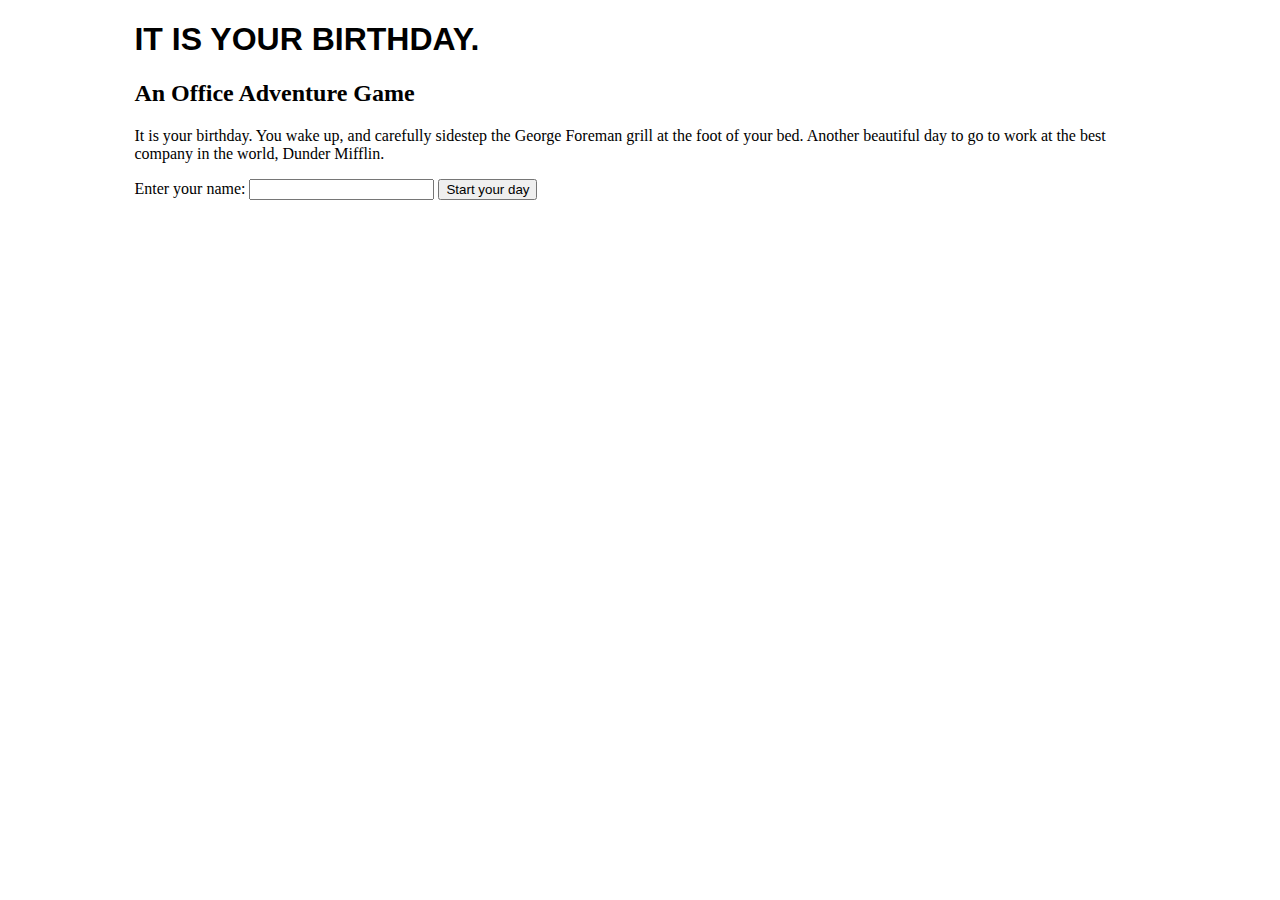
==== home/index.html @ 38249e7d "add makeUser and saveUser functions, and call on user form submit" ====
<!DOCTYPE html>
<html lang="en">

<head>
    <meta charset="UTF-8">
    <meta name="viewport" content="width=device-width, initial-scale=1.0">
    <meta http-equiv="X-UA-Compatible" content="ie=edge">
    <link rel="stylesheet" href="../common/style.css">
    <title>Office Adventure</title>
</head>

<body>
    <header>
        <h1>It is your birthday.</h1>
        <h2>An Office Adventure Game</h2>
    </header>

    <main>
        <p>It is your birthday. You wake up, and carefully sidestep the George Foreman grill at the foot of your bed. Another beautiful day to go to work at the best company in the world, Dunder Mifflin.</p>
        <form id="user-form">
            <label for="name">Enter your name:
                <input id="name" name="name">
            </label>
            <button id="user-form-button">Start your day</button>
        </form>
    </main>

    <footer>
        
    </footer>

    <script type="module" src="./home.js"></script>
</body>

</html>
---- common/style.css ----
header {
    width: 80%;
    margin: 0 auto;
}

h1 {
    font-family: Arial, Helvetica, sans-serif;
    text-transform: uppercase;
}

main {
    width: 80%;
    margin: 0 auto;
}
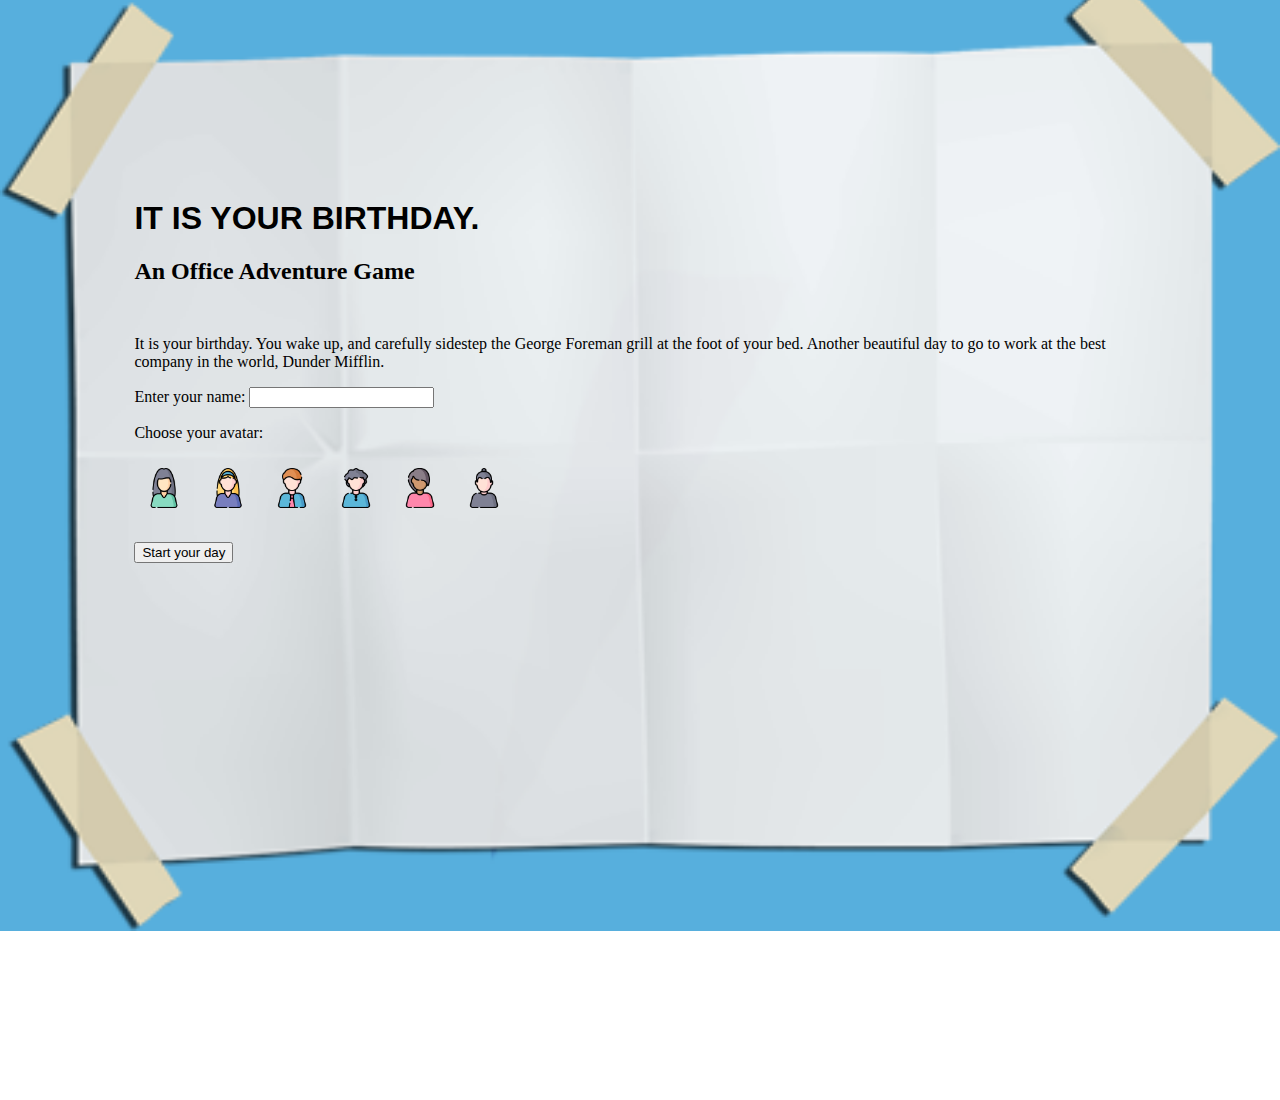
==== commit 00c38725: "add user avatars and home page background" ====
--- a/home/index.html
+++ b/home/index.html
@@ -19,7 +19,32 @@
         <p>It is your birthday. You wake up, and carefully sidestep the George Foreman grill at the foot of your bed. Another beautiful day to go to work at the best company in the world, Dunder Mifflin.</p>
         <form id="user-form">
             <label for="name">Enter your name:
-                <input id="name" name="name">
+                <input type="text" id="name" name="name">
+            </label>
+            <p>Choose your avatar:</p>
+            <label>
+                <input type="radio" name="avatar" id="avatar1" />
+                <img src="../assets/avatars/avatar1.png" />
+            </label>
+            <label>
+                <input type="radio" name="avatar" id="avatar2" />
+                <img src="../assets/avatars/avatar2.png" />
+            </label>
+            <label>
+                <input type="radio" name="avatar" id="avatar3" />
+                <img src="../assets/avatars/avatar3.png" />
+            </label>
+            <label>
+                <input type="radio" name="avatar" id="avatar4" />
+                <img src="../assets/avatars/avatar4.png" />
+            </label>
+            <label>
+                <input type="radio" name="avatar" id="avatar5" />
+                <img src="../assets/avatars/avatar5.png" />
+            </label>
+            <label>
+                <input type="radio" name="avatar" id="avatar6" />
+                <img src="../assets/avatars/avatar6.png" />
             </label>
             <button id="user-form-button">Start your day</button>
         </form>
--- a/common/style.css
+++ b/common/style.css
@@ -1,6 +1,22 @@
+* {
+    box-sizing: border-box;
+}
+
+html {
+    height: 100%;
+}
+
+body {
+    background-image: url('../assets/paper.png');
+    background-size: cover;
+    background-repeat: no-repeat;
+    background-position: center center;
+    height: 100%;
+}
+
 header {
     width: 80%;
-    margin: 0 auto;
+    margin: 200px auto 50px auto;
 }
 
 h1 {
@@ -11,4 +27,25 @@
 main {
     width: 80%;
     margin: 0 auto;
+}
+
+#user-form img {
+    width: 60px;
+    padding: 10px;
+}
+
+button {
+    display: block;
+    margin: 20px 0;
+}
+
+[type="radio"] {
+    display: none;
+}
+
+
+
+input:checked + img {
+    border: 2px solid #FF6D41;
+    border-radius: 50%;
 }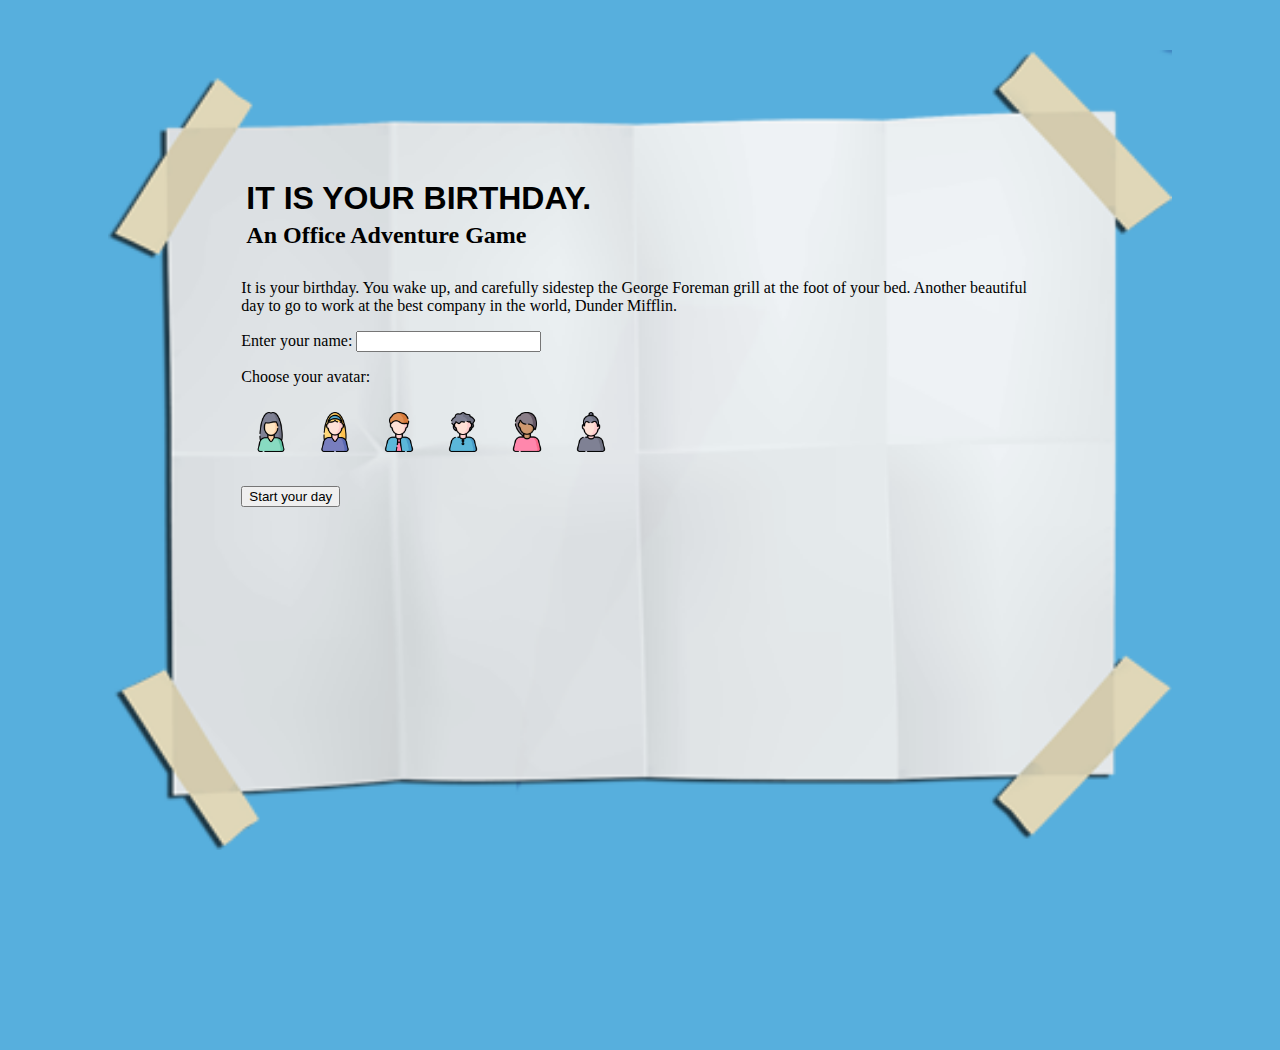
==== commit 0e903047: "adjust background image" ====
--- a/home/index.html
+++ b/home/index.html
@@ -10,50 +10,54 @@
 </head>
 
 <body>
-    <header>
-        <h1>It is your birthday.</h1>
-        <h2>An Office Adventure Game</h2>
-    </header>
+    <div id="paper-container">
+        <div id="content-container">
+            <header>
+            
+                <h1>It is your birthday.</h1>
+                <h2>An Office Adventure Game</h2>
+            </header>
 
-    <main>
-        <p>It is your birthday. You wake up, and carefully sidestep the George Foreman grill at the foot of your bed. Another beautiful day to go to work at the best company in the world, Dunder Mifflin.</p>
-        <form id="user-form">
-            <label for="name">Enter your name:
-                <input type="text" id="name" name="name">
-            </label>
-            <p>Choose your avatar:</p>
-            <label>
-                <input type="radio" name="avatar" id="avatar1" />
-                <img src="../assets/avatars/avatar1.png" />
-            </label>
-            <label>
-                <input type="radio" name="avatar" id="avatar2" />
-                <img src="../assets/avatars/avatar2.png" />
-            </label>
-            <label>
-                <input type="radio" name="avatar" id="avatar3" />
-                <img src="../assets/avatars/avatar3.png" />
-            </label>
-            <label>
-                <input type="radio" name="avatar" id="avatar4" />
-                <img src="../assets/avatars/avatar4.png" />
-            </label>
-            <label>
-                <input type="radio" name="avatar" id="avatar5" />
-                <img src="../assets/avatars/avatar5.png" />
-            </label>
-            <label>
-                <input type="radio" name="avatar" id="avatar6" />
-                <img src="../assets/avatars/avatar6.png" />
-            </label>
-            <button id="user-form-button">Start your day</button>
-        </form>
-    </main>
+            <main>
+                <p>It is your birthday. You wake up, and carefully sidestep the George Foreman grill at the foot of your bed. Another beautiful day to go to work at the best company in the world, Dunder Mifflin.</p>
+                <form id="user-form">
+                    <label for="name">Enter your name:
+                        <input type="text" id="name" name="name">
+                    </label>
+                    <p>Choose your avatar:</p>
+                    <label>
+                        <input type="radio" name="avatar" id="avatar1" value="avatar1" />
+                        <img src="../assets/avatars/avatar1.png" />
+                    </label>
+                    <label>
+                        <input type="radio" name="avatar" id="avatar2" value="avatar2" />
+                        <img src="../assets/avatars/avatar2.png" />
+                    </label>
+                    <label>
+                        <input type="radio" name="avatar" id="avatar3" value="avatar3" />
+                        <img src="../assets/avatars/avatar3.png" />
+                    </label>
+                    <label>
+                        <input type="radio" name="avatar" id="avatar4" value="avatar4" />
+                        <img src="../assets/avatars/avatar4.png" />
+                    </label>
+                    <label>
+                        <input type="radio" name="avatar" id="avatar5" value="avatar5" />
+                        <img src="../assets/avatars/avatar5.png" />
+                    </label>
+                    <label>
+                        <input type="radio" name="avatar" id="avatar6" value="avatar6" />
+                        <img src="../assets/avatars/avatar6.png" />
+                    </label>
+                    <button id="user-form-button">Start your day</button>
+                </form>
+            </main>
 
-    <footer>
-        
-    </footer>
-
+            <footer>
+                
+            </footer>
+        </div>
+    </div>
     <script type="module" src="./home.js"></script>
 </body>
 
--- a/common/style.css
+++ b/common/style.css
@@ -2,21 +2,36 @@
     box-sizing: border-box;
 }
 
-html {
-    height: 100%;
+body {
+    background: #57AFDD;
+    margin: 0;
 }
 
-body {
+#paper-container {
     background-image: url('../assets/paper.png');
-    background-size: cover;
+    background-size: contain;
     background-repeat: no-repeat;
-    background-position: center center;
-    height: 100%;
+    background-position: center;
+    height: 800px;
+    margin: 0 auto;
+    position: relative;
+    bottom: 200px;
+}
+
+#content-container {
+    width: 70%;
+    height: 650px;
+    margin: 250px auto;
+    padding: 5px;
 }
 
 header {
-    width: 80%;
-    margin: 200px auto 50px auto;
+    width: 90%;
+    margin: 125px auto 30px auto;
+}
+
+h1, h2 {
+    margin: 5px;
 }
 
 h1 {
@@ -25,7 +40,7 @@
 }
 
 main {
-    width: 80%;
+    width: 90%;
     margin: 0 auto;
 }
 
@@ -43,8 +58,6 @@
     display: none;
 }
 
-
-
 input:checked + img {
     border: 2px solid #FF6D41;
     border-radius: 50%;
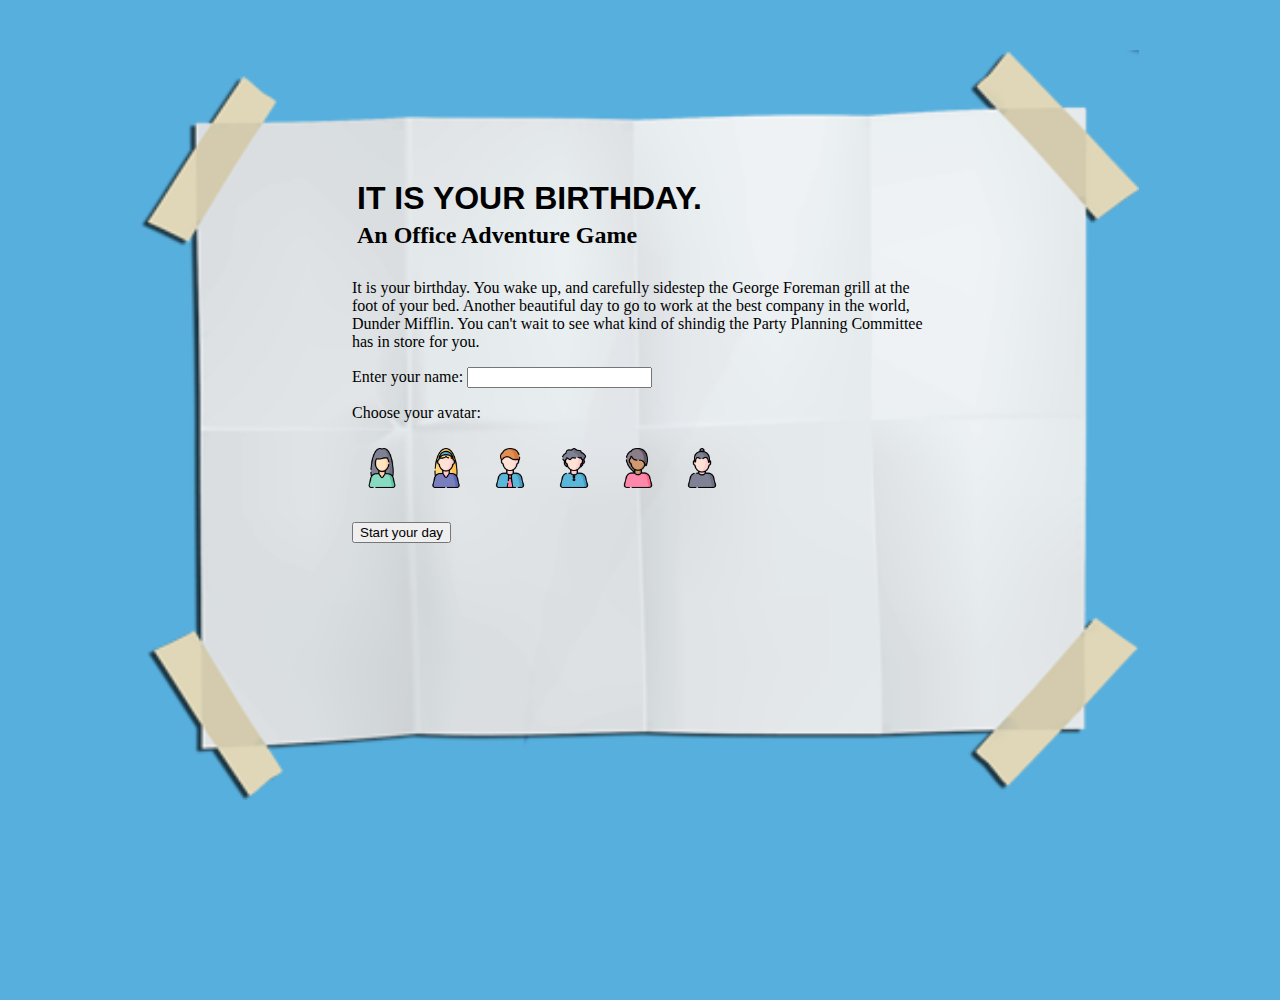
==== commit 57740f11: "render level content" ====
--- a/home/index.html
+++ b/home/index.html
@@ -19,7 +19,7 @@
             </header>
 
             <main>
-                <p>It is your birthday. You wake up, and carefully sidestep the George Foreman grill at the foot of your bed. Another beautiful day to go to work at the best company in the world, Dunder Mifflin.</p>
+                <p>It is your birthday. You wake up, and carefully sidestep the George Foreman grill at the foot of your bed. Another beautiful day to go to work at the best company in the world, Dunder Mifflin. You can't wait to see what kind of shindig the Party Planning Committee has in store for you.</p>
                 <form id="user-form">
                     <label for="name">Enter your name:
                         <input type="text" id="name" name="name">
--- a/common/style.css
+++ b/common/style.css
@@ -12,14 +12,15 @@
     background-size: contain;
     background-repeat: no-repeat;
     background-position: center;
-    height: 800px;
+    width: 1000px;
+    height: 750px;
     margin: 0 auto;
     position: relative;
     bottom: 200px;
 }
 
 #content-container {
-    width: 70%;
+    width: 65%;
     height: 650px;
     margin: 250px auto;
     padding: 5px;
@@ -61,4 +62,30 @@
 input:checked + img {
     border: 2px solid #FF6D41;
     border-radius: 50%;
+}
+
+#user-avatar {
+    width: 30px;
+}
+
+#user-state span {
+    font-weight: bold;
+}
+
+#user-detail-header {
+    display: flex;
+    justify-content: space-around;
+}
+
+#points-img {
+    width: 50px;
+    margin: 0 2px -2px 2px;
+}
+#user-state {
+    margin-top: 3px;
+}
+
+#user-state span {
+    font-size: 24px;
+    margin-right: 15px;
 }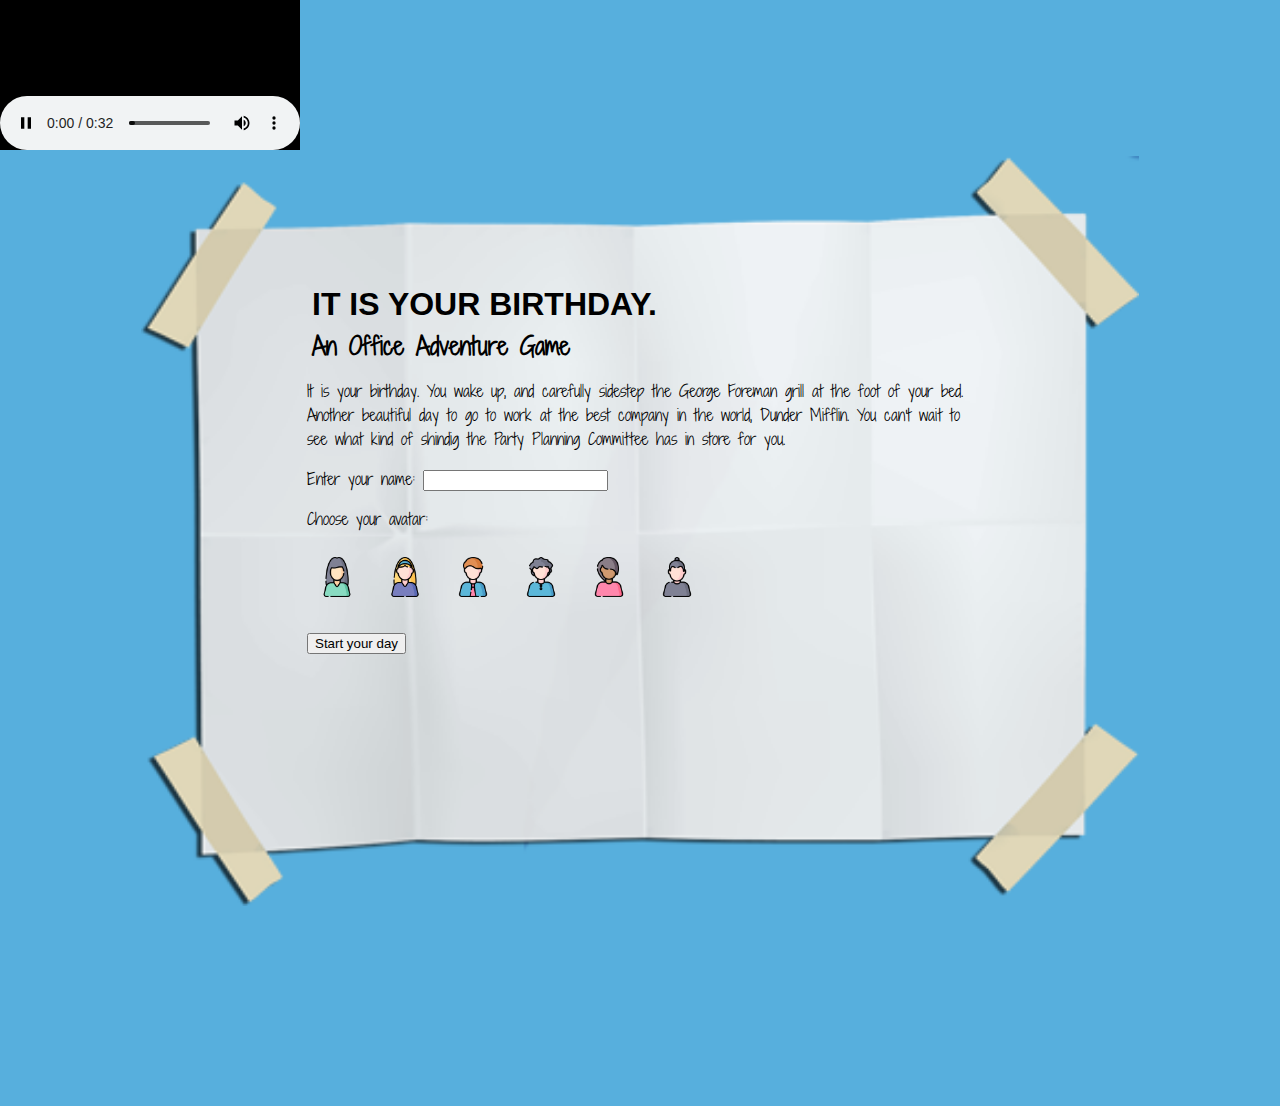
==== commit ceeb8111: "update user points based on level choice, and add level to completed levels array" ====
--- a/home/index.html
+++ b/home/index.html
@@ -5,15 +5,16 @@
     <meta charset="UTF-8">
     <meta name="viewport" content="width=device-width, initial-scale=1.0">
     <meta http-equiv="X-UA-Compatible" content="ie=edge">
+    <link href="https://fonts.googleapis.com/css?family=Shadows+Into+Light+Two&display=swap" rel="stylesheet">
     <link rel="stylesheet" href="../common/style.css">
     <title>Office Adventure</title>
 </head>
 
 <body>
+    <embed src="./office.mp3" autostart="true" loop="true">
     <div id="paper-container">
         <div id="content-container">
             <header>
-            
                 <h1>It is your birthday.</h1>
                 <h2>An Office Adventure Game</h2>
             </header>
--- a/common/style.css
+++ b/common/style.css
@@ -3,6 +3,7 @@
 }
 
 body {
+    font-family: 'Shadows Into Light Two', serif;
     background: #57AFDD;
     margin: 0;
 }
@@ -20,15 +21,15 @@
 }
 
 #content-container {
-    width: 65%;
+    width: 75%;
     height: 650px;
-    margin: 250px auto;
+    margin: 200px auto;
     padding: 5px;
 }
 
 header {
     width: 90%;
-    margin: 125px auto 30px auto;
+    margin: 125px auto 15px auto;
 }
 
 h1, h2 {
@@ -55,7 +56,7 @@
     margin: 20px 0;
 }
 
-[type="radio"] {
+#user-form [type="radio"] {
     display: none;
 }
 
@@ -70,6 +71,7 @@
 
 #user-state span {
     font-weight: bold;
+    letter-spacing: 2px;
 }
 
 #user-detail-header {
@@ -87,5 +89,6 @@
 
 #user-state span {
     font-size: 24px;
+    font-weight: bold;
     margin-right: 15px;
 }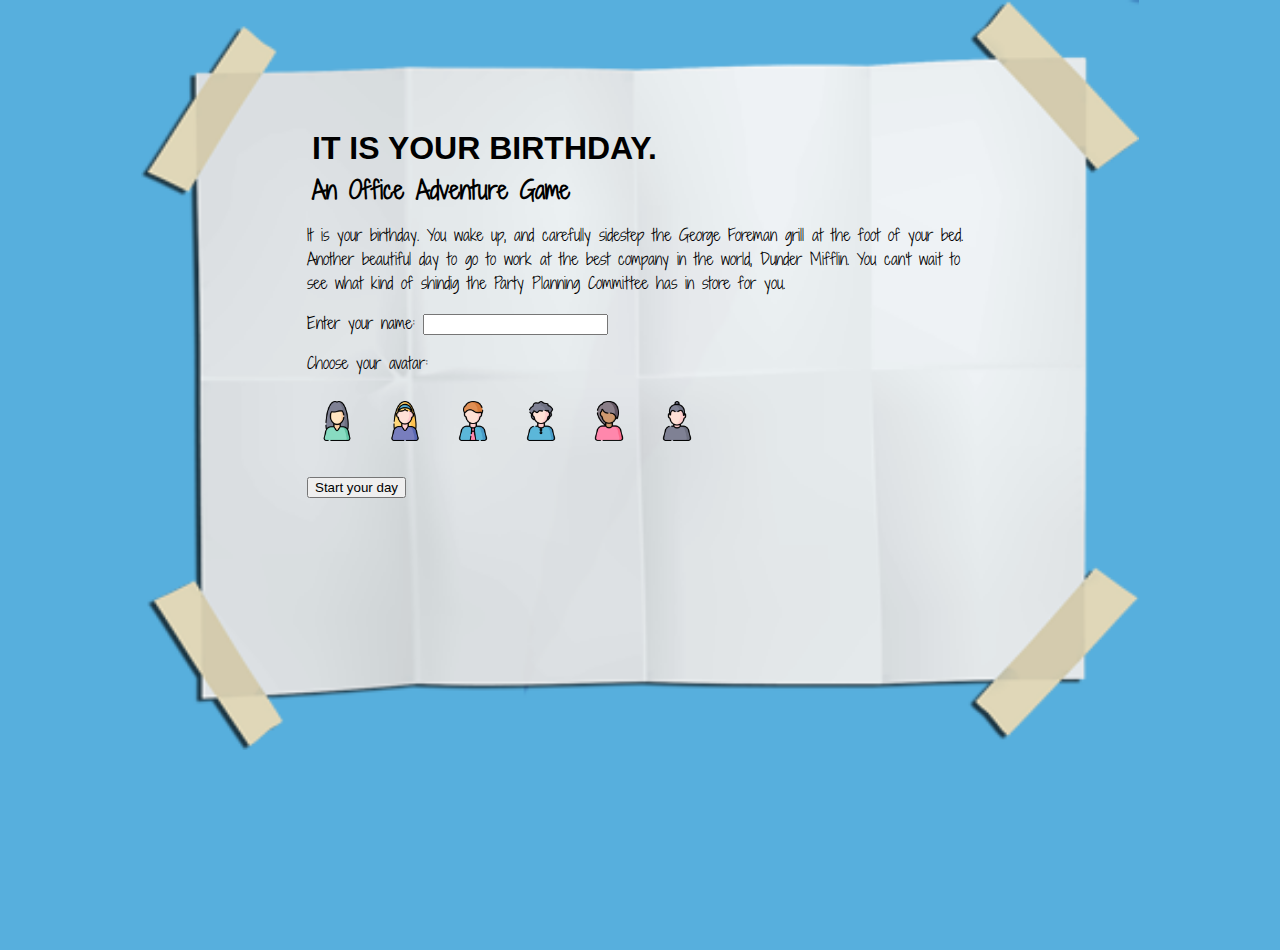
==== commit c7fae410: "refactor level rendering functionality" ====
--- a/home/index.html
+++ b/home/index.html
@@ -11,7 +11,9 @@
 </head>
 
 <body>
-    <embed src="./office.mp3" autostart="true" loop="true">
+    <audio autoplay>
+        <source src="../assets/office.mp3" type="audio/mpeg">
+    </audio>
     <div id="paper-container">
         <div id="content-container">
             <header>
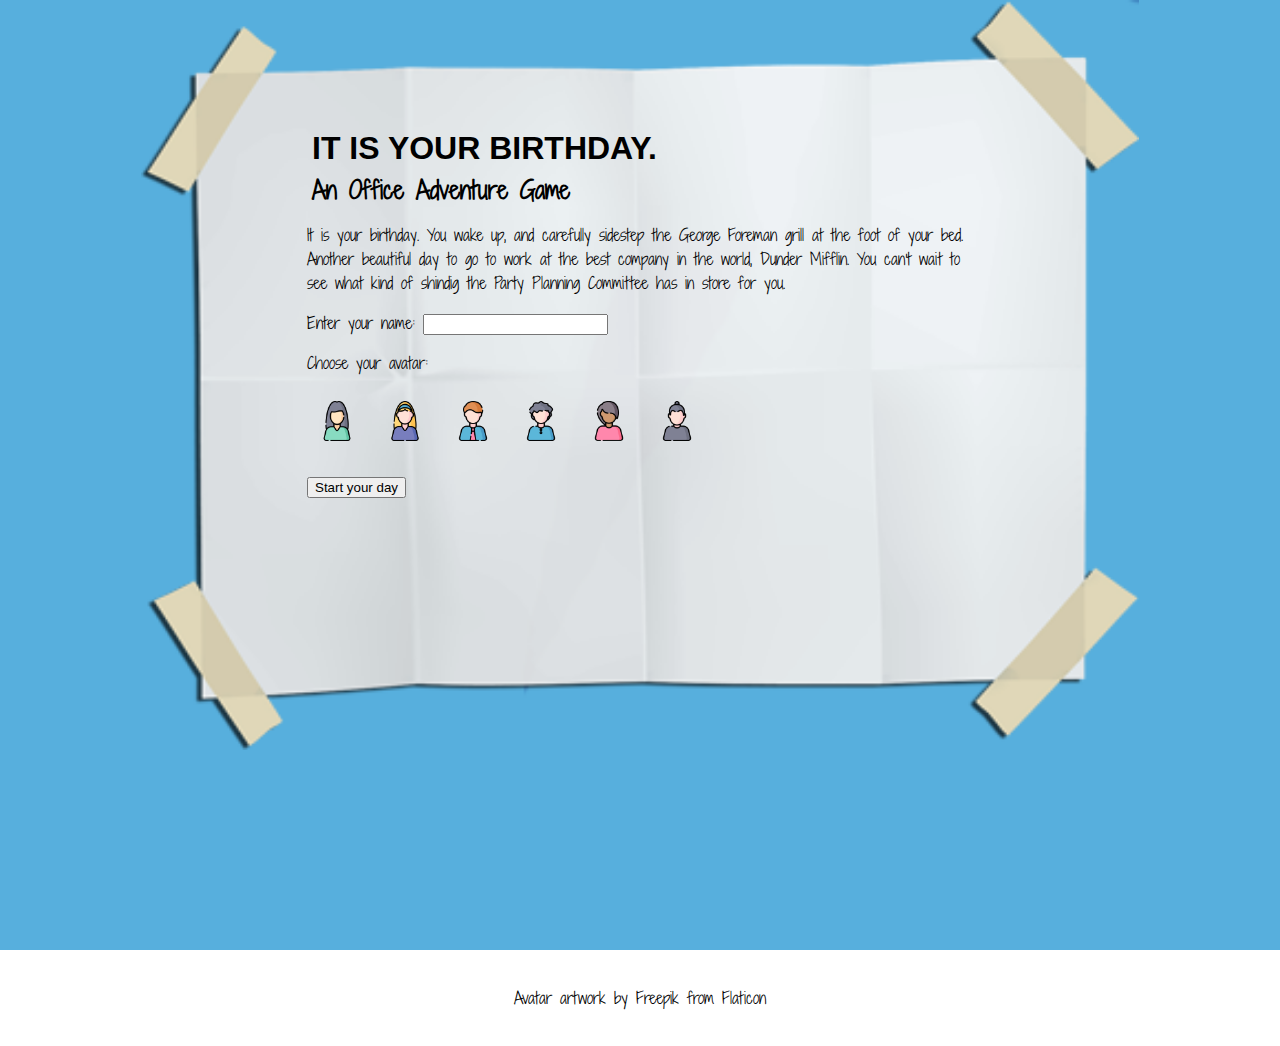
==== commit 991ea5f9: "display level choice result, and send user to game results after completing all levels" ====
--- a/home/index.html
+++ b/home/index.html
@@ -55,12 +55,12 @@
                     <button id="user-form-button">Start your day</button>
                 </form>
             </main>
-
-            <footer>
-                
-            </footer>
         </div>
     </div>
+    <footer>
+        <p>Avatar artwork by Freepik from Flaticon</p>
+    </footer>
+
     <script type="module" src="./home.js"></script>
 </body>
 
--- a/common/style.css
+++ b/common/style.css
@@ -91,4 +91,33 @@
     font-size: 24px;
     font-weight: bold;
     margin-right: 15px;
+}
+
+.completed-level-link {
+    display:none;
+}
+
+.completed-level-span {
+    background: #FFF;
+    font-size: 12px;
+    text-decoration: line-through;
+    text-transform: uppercase;
+    margin: 15px 15px 10px 0;
+    padding: 5px;
+}
+
+footer {
+    background: #FFF;
+    width: 100%;
+    padding: 20px;
+    text-align: center;
+}
+
+.hidden {
+    display: none;
+}
+
+a {
+    text-decoration: none;
+    cursor: pointer;
 }